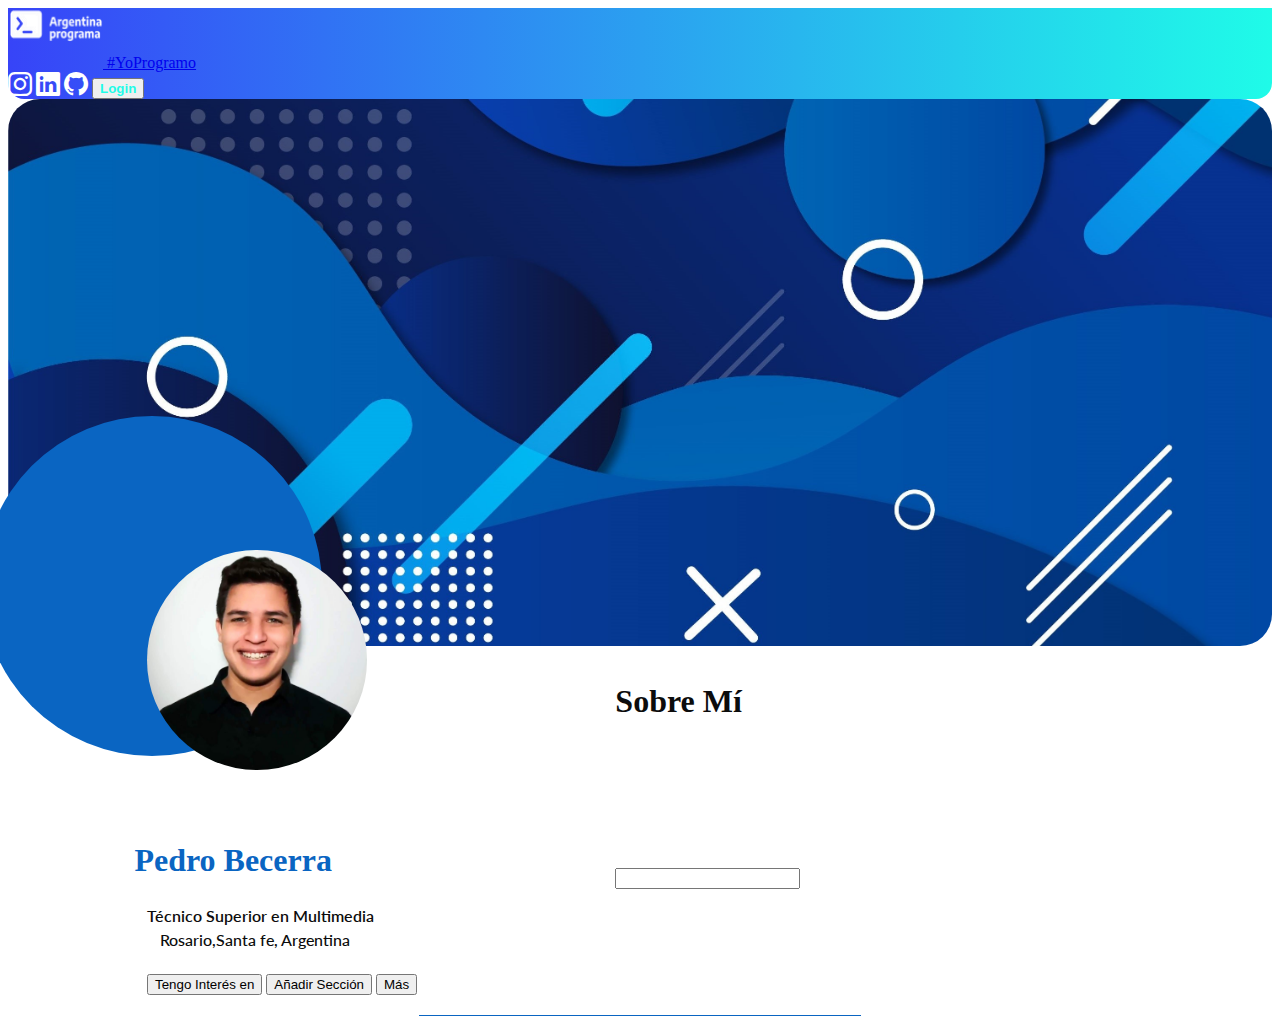
==== index.html @ f67e04b5 "sección sobre mi actualizada" ====
<!DOCTYPE html>
<html lang="en">
<head>
    <meta charset="UTF-8">
    <meta http-equiv="X-UA-Compatible" content="IE=edge">
    <meta name="viewport" content="width=device-width, initial-scale=1.0">
    <link rel="stylesheet" type="text/css" href="CSS/styles.css">

    <link rel="stylesheet" href="https://cdn.jsdelivr.net/npm/bootstrap-icons@1.10.3/font/bootstrap-icons.css">
    <link href="https://cdn.jsdelivr.net/npm/bootstrap@5.3.0-alpha1/dist/css/bootstrap.min.css" rel="stylesheet" integrity="sha384-GLhlTQ8iRABdZLl6O3oVMWSktQOp6b7In1Zl3/Jr59b6EGGoI1aFkw7cmDA6j6gD" crossorigin="anonymous">

    <title>Portfolio Web - Pedro Becerra</title>
</head>
<header>

    <nav class="navbar fixed-top navbar-expand-lg navbar-dark" style=" background: linear-gradient(to left, #1FFBE8, #3744F8);
    border-radius: 0px 0px 16px 16px;">
        <div class="container-fluid">
          <a class="navbar-brand" href="#">
            <img src="images/logo-AP.png" alt="Logo" width="95" height="35" style="margin-bottom: 2%;" >
           #YoProgramo
          </a>
        </div>
        <div class="container-fluid d-flex align-items-end">
            <div class="container"></div>
           <a href="http://instagram.com/becerrapedro4"> <i class="bi-instagram mx-2" style="font-size: 1.5rem; color: #fff"></i></a>
           <a href="http://www.linkedin.com/in/becerrapedro2023"><i class="bi-linkedin mx-2" style="font-size: 1.5rem; color: #fff"></i></a>
           <a href="http://github.com/becerrapedro4"><i class="bi-github me-4 ms-2" style="font-size: 1.5rem; color: #fff"></i></a>
                <a href="login.html"><button type="button" class="btn btn-light"  style="font-weight: bold; color: #1FFBE8;" >Login</button></a>
        </div>
      </nav>

</header>
<body>
   
       <div id="banner"> <img id="Banner-img" src="images/banner.jpg" alt="banner" width="100%" height="100%">
      <div class="btn-edit"></div> 
      </div>
     
      <div class="info" style="padding: 16px;">
       <div class="perfil-img">
        <img src="images/me.jpg" alt="perfil">
         </div>
      <div class="btn-edit"></div>
      <div class="titulo-seccion"><h1>Sobre Mí</h1></div>
      </div>

      <div class="datos-personales">
        <h1>Pedro Becerra</h1>

         <div class="titulo">Técnico Superior en Multimedia</div>
        <div class="ciudad">Rosario,Santa fe, Argentina</div>
        
        <div style="margin-left: 11%; margin-top: 2%;">
          <button type="button" class="btn btn-primary">Tengo Interés en</button>
        <button type="button" class="btn btn-light">Añadir Sección</button>
        <button type="button" class="btn btn-light">Más</button>
      </div>
      <div class="linea"></div>
      <div  class="texto-sobremi">
        <input type="text"> 
    </div>
        
    </div>



    <script src="https://cdn.jsdelivr.net/npm/@popperjs/core@2.11.6/dist/umd/popper.min.js" integrity="sha384-oBqDVmMz9ATKxIep9tiCxS/Z9fNfEXiDAYTujMAeBAsjFuCZSmKbSSUnQlmh/jp3" crossorigin="anonymous"></script>
<script src="https://cdn.jsdelivr.net/npm/bootstrap@5.3.0-alpha1/dist/js/bootstrap.min.js" integrity="sha384-mQ93GR66B00ZXjt0YO5KlohRA5SY2XofN4zfuZxLkoj1gXtW8ANNCe9d5Y3eG5eD" crossorigin="anonymous"></script>
</body>
</html>
---- CSS/styles.css ----
@import url(https://fonts.googleapis.com/css?family=Reem+Kufi+Fun:regular,500,600,700);
@import url(https://fonts.googleapis.com/css?family=Lato:100,100italic,300,300italic,regular,italic,700,700italic,900,900italic);

div#banner{
    display: flex;
    z-index: 1;
}

div#banner img {
    width: 100%;
    border-radius: 32px;
}



#login {
    
        border: 1px;
        border-radius: 16px;
        padding: 20px;
        width: 36%; 
        height: 67%;
        position: absolute;
        top: 25%;
        left: 32%;
        
    }



.square-login {
    width: 40%; 
    height: 80%;
    position: absolute;
    top: 15%;
    left: 30%;
    background: #4e7f9eb2;
    border-radius: 16px;
    box-shadow: 0 4px 30px rgba(0, 0, 0, 0.1);
    backdrop-filter: blur(11.4px);
    -webkit-backdrop-filter: blur(11.4px);
    border: 1px solid rgba(255, 255, 255, 0.795);
}

.square-login h1 {
    text-align: center; 
    font-family: lato;
    margin-top: 4%;
    color: #fff;
}


.perfil-img img{
    margin-top: -112px;
    margin-left: 10%;
    border-radius: 50%;
    object-fit: fill;
    height: 220px;
    width: 220px;
    background: #f5fcff;
    box-shadow: -105px -74px 0px 60px #0a65c2;
    z-index: 1;

}

.titulo-seccion {
    margin-top: -112px;
    margin-left: 48%;
    color: #0c0c0c;
    font-weight: 600;

}

.datos-personales h1{
    padding-top: 5%;
    margin-left: 10%;
    color: #0a65c2;
    font-weight: 600;
}
.titulo{
    padding-top: 5px;
    margin-left: 11%;
    color: #0c0c0c;
    font-weight: 600;
    font-family: lato;
}
.ciudad{
    padding-top: 5px;
    margin-left: 12%;
    color: #0c0c0c;
    font-weight: 500;
    font-family: lato;
}
.linea {
    border-top: 1px solid #0a65c2;
    height: 2px;
    max-width: 35%;
    padding: 0;
    margin: 20px auto 0 auto;
  }

 .texto-sobremi {

    color: #0c0c0c;
    margin-top: -150px;
    margin-left: 48%;

 }
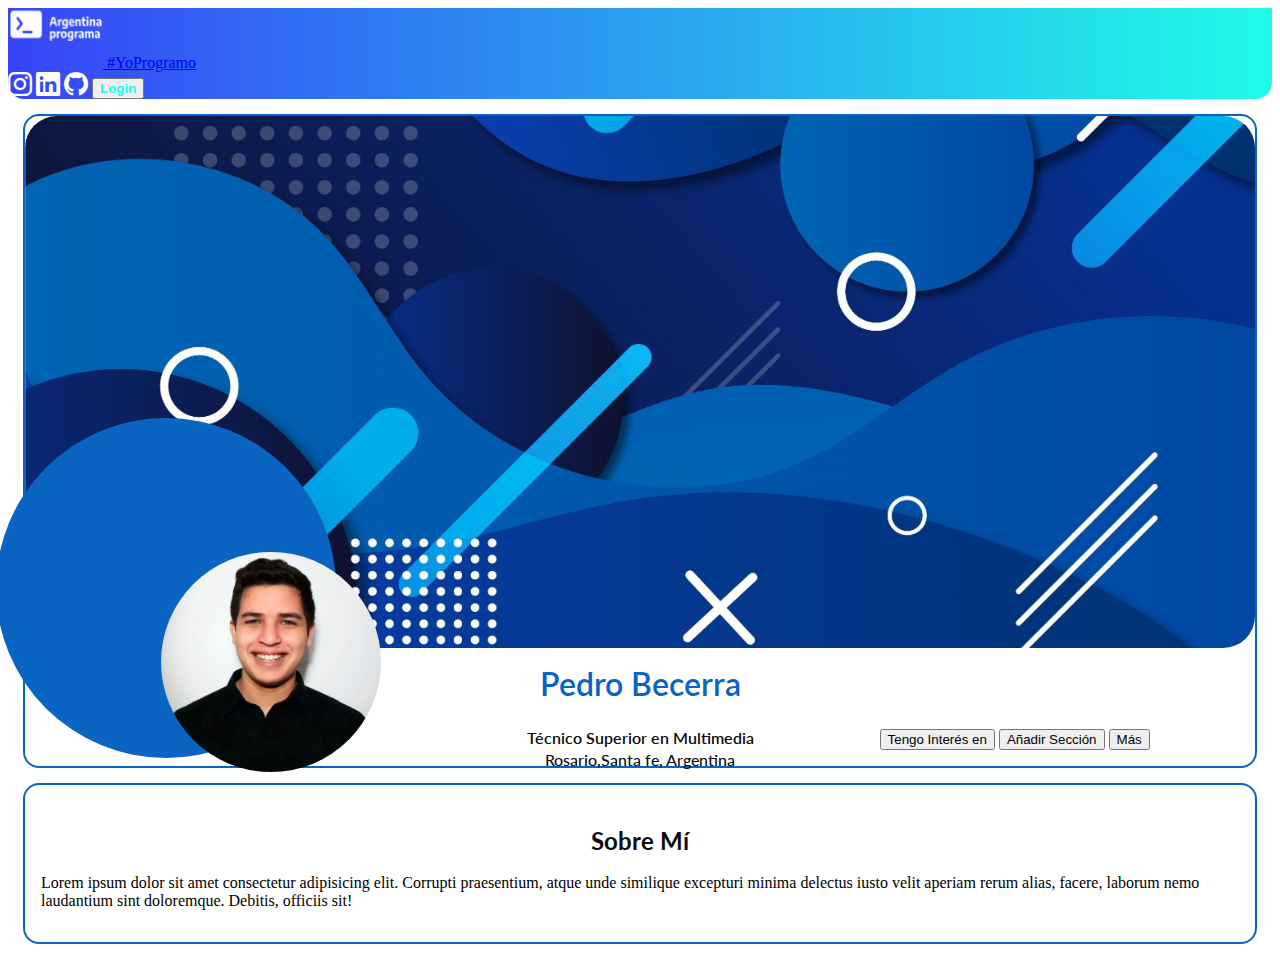
==== commit bd777b7f: "re estructuracion de codigo +  edicion de secciones" ====
--- a/index.html
+++ b/index.html
@@ -32,39 +32,93 @@
 
 </header>
 <body>
-   
+  <div class="section-box" >
        <div id="banner"> <img id="Banner-img" src="images/banner.jpg" alt="banner" width="100%" height="100%">
       <div class="btn-edit"></div> 
       </div>
+     <div id="inner-section-box" style=" padding: 16px;">
+        
+              <div class="perfil-img">
+                <img src="images/me.jpg" alt="perfil">
+                  <!-- <div  class="btn-edit" onclick="cambiar_foto()">
+                        <a href="#" class="btn-right">
+                        <i class="fa fa-pen"></i>
+                         </a>
+                      </div>-->
+              </div>
      
-      <div class="info" style="padding: 16px;">
-       <div class="perfil-img">
-        <img src="images/me.jpg" alt="perfil">
-         </div>
-      <div class="btn-edit"></div>
-      <div class="titulo-seccion"><h1>Sobre Mí</h1></div>
+          <div class="datos-personales">
+            <h1>Pedro Becerra</h1>
+
+           <div class="titulo">Técnico Superior en Multimedia</div>
+           <div class="ciudad">Rosario,Santa fe, Argentina</div>
+        
+            <div id="perfil-btn">
+              <button type="button" class="btn btn-primary">Tengo Interés en</button>
+              <button type="button" class="btn btn-light">Añadir Sección</button>
+              <button type="button" class="btn btn-light">Más</button>
+            </div>
+          </div>
       </div>
+  </div>
 
-      <div class="datos-personales">
-        <h1>Pedro Becerra</h1>
+    <div class="section-box" style="padding: 16px;">
+        <div class="titulo-seccion">
+          <h2>Sobre Mí</h2>
+          <div  type="button"  class="btn-edit" onclick="cambiar_parrafo()">
+          <a href="#" class="btn-right">
+            <i class="fa fa-pen"></i>
+          </a>
+           </div>
+          </div>
 
-         <div class="titulo">Técnico Superior en Multimedia</div>
-        <div class="ciudad">Rosario,Santa fe, Argentina</div>
-        
-        <div style="margin-left: 11%; margin-top: 2%;">
-          <button type="button" class="btn btn-primary">Tengo Interés en</button>
-        <button type="button" class="btn btn-light">Añadir Sección</button>
-        <button type="button" class="btn btn-light">Más</button>
+      <div >
+        <p id="texto-sobremi">Lorem ipsum dolor sit amet consectetur adipisicing elit. Corrupti praesentium, atque unde similique excepturi minima delectus iusto velit aperiam rerum alias, facere, laborum nemo laudantium sint doloremque. Debitis, officiis sit!</p>
       </div>
-      <div class="linea"></div>
-      <div  class="texto-sobremi">
-        <input type="text"> 
-    </div>
+      <div>
+        <input id="edit-sobremi" type="text" oninput="ocultarInput(this.value)" style="display: none;"> 
+       </div>
         
     </div>
 
-
-
+    <script>
+      /*funcion que cambia visivilidad de caja de texto para editar secciones
+      toma el texto con id="texto-sobremi"
+      y lo muestra en consola
+      */
+      
+      function editar_parrafo(){
+      
+        document.getElementById("edit-sobremi").style.display = "block";
+        let texto = document.getElementById("texto-sobremi").innerText;
+        console.log(texto);
+      
+      };
+      
+      function ocultarInput(){
+      
+        document.getElementById("texto-sobremi").innerText=valor;
+      
+      };
+      
+      function logMessage(message) {
+        console.log(message + "<br>");
+      };
+      
+      //controla si presiono enter
+      
+      let textarea=document.getElementById("edit-sobremi")
+      textarea.addEventListener('keyup', (e) => {
+        logMessage('key "${e.key}" released [event: keyup]');
+        if (e.key=="Enter"){
+          document.getElementById("edit-sobremi").style.display = "none";
+        }
+      });
+      
+      
+      
+      
+      </script>
     <script src="https://cdn.jsdelivr.net/npm/@popperjs/core@2.11.6/dist/umd/popper.min.js" integrity="sha384-oBqDVmMz9ATKxIep9tiCxS/Z9fNfEXiDAYTujMAeBAsjFuCZSmKbSSUnQlmh/jp3" crossorigin="anonymous"></script>
 <script src="https://cdn.jsdelivr.net/npm/bootstrap@5.3.0-alpha1/dist/js/bootstrap.min.js" integrity="sha384-mQ93GR66B00ZXjt0YO5KlohRA5SY2XofN4zfuZxLkoj1gXtW8ANNCe9d5Y3eG5eD" crossorigin="anonymous"></script>
 </body>
--- a/CSS/styles.css
+++ b/CSS/styles.css
@@ -63,46 +63,58 @@
 
 }
 
-.titulo-seccion {
-    margin-top: -112px;
-    margin-left: 48%;
-    color: #0c0c0c;
-    font-weight: 600;
 
-}
 
 .datos-personales h1{
-    padding-top: 5%;
-    margin-left: 10%;
+    text-align: center;
+    font-family: lato;
+    margin-top: -112px;
     color: #0a65c2;
     font-weight: 600;
 }
 .titulo{
-    padding-top: 5px;
-    margin-left: 11%;
+    padding-top: 3px;
+    text-align: center;
     color: #0c0c0c;
     font-weight: 600;
     font-family: lato;
 }
 .ciudad{
-    padding-top: 5px;
-    margin-left: 12%;
+    padding-top: 3px;
+    padding-bottom: 15px;
+    text-align: center;
     color: #0c0c0c;
     font-weight: 500;
     font-family: lato;
 }
-.linea {
-    border-top: 1px solid #0a65c2;
-    height: 2px;
-    max-width: 35%;
-    padding: 0;
-    margin: 20px auto 0 auto;
-  }
+
+#perfil-btn{
+padding-top: 5px;
+margin-top: -60px;
+margin-left: 70%;
+}
+
+.titulo-seccion{
+    padding-top: 5px;
+    color: #0c0c0c;
+    text-align: center;
+    font-family: lato;
+    font-weight: 700;
+}
 
  .texto-sobremi {
 
     color: #0c0c0c;
-    margin-top: -150px;
-    margin-left: 48%;
+    text-align: center;
 
+ }
+
+ .section-box {
+    border: 2px solid #0a65c2;
+    margin: 15px;
+    border-radius: 16px;
+
+ }
+ .btn-edit {
+  
  }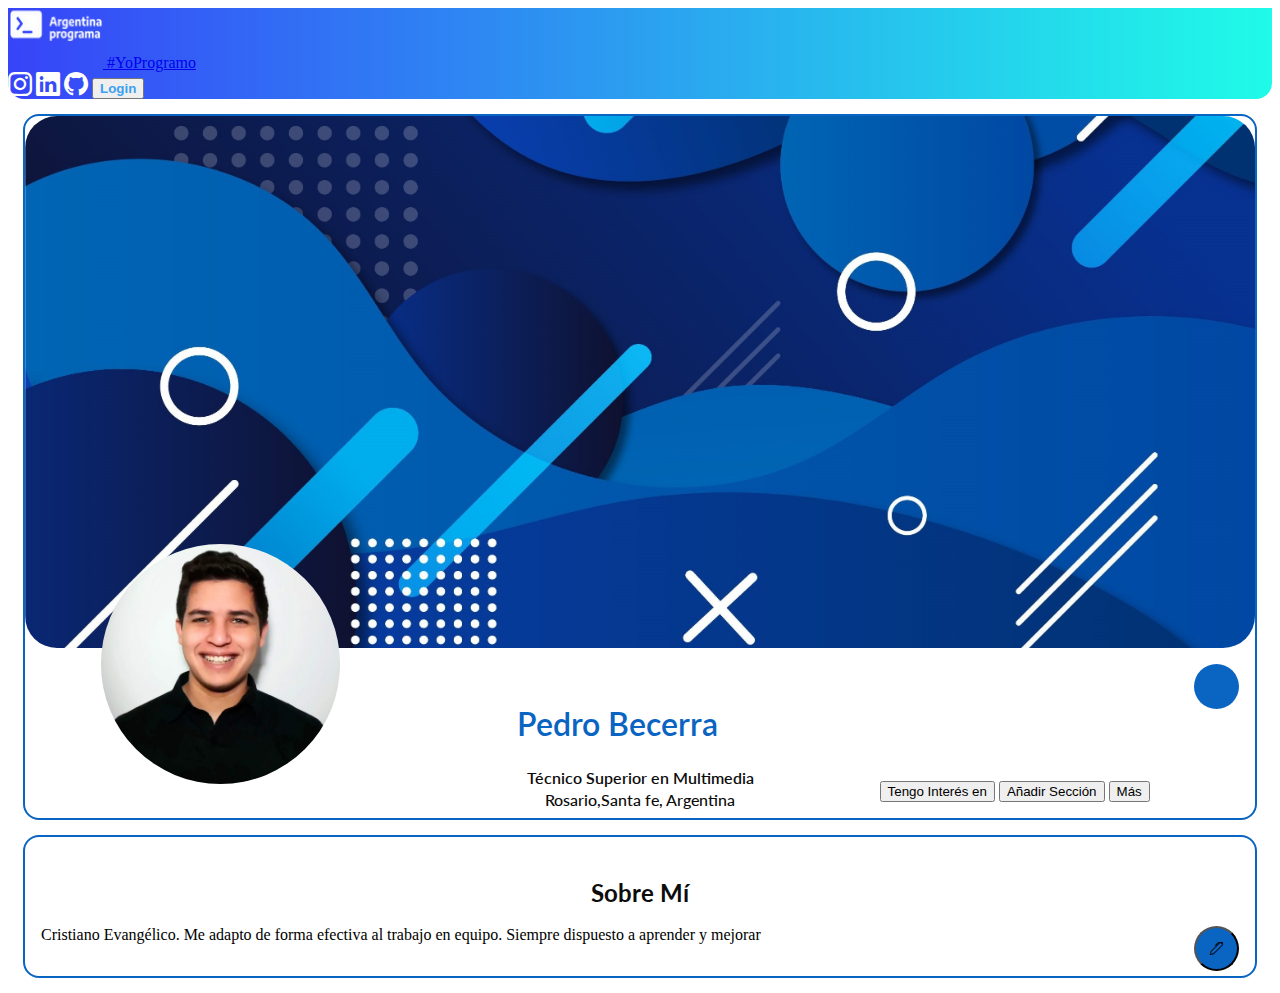
==== commit 3b55250e: "test btn editar y responsive foto" ====
--- a/index.html
+++ b/index.html
@@ -26,7 +26,7 @@
            <a href="http://instagram.com/becerrapedro4"> <i class="bi-instagram mx-2" style="font-size: 1.5rem; color: #fff"></i></a>
            <a href="http://www.linkedin.com/in/becerrapedro2023"><i class="bi-linkedin mx-2" style="font-size: 1.5rem; color: #fff"></i></a>
            <a href="http://github.com/becerrapedro4"><i class="bi-github me-4 ms-2" style="font-size: 1.5rem; color: #fff"></i></a>
-                <a href="login.html"><button type="button" class="btn btn-light"  style="font-weight: bold; color: #1FFBE8;" >Login</button></a>
+                <a href="login.html"><button type="button" class="btn btn-light"  style="font-weight: bold; color: #3ca0f1;" >Login</button></a>
         </div>
       </nav>
 
@@ -40,11 +40,13 @@
         
               <div class="perfil-img">
                 <img src="images/me.jpg" alt="perfil">
-                  <!-- <div  class="btn-edit" onclick="cambiar_foto()">
-                        <a href="#" class="btn-right">
-                        <i class="fa fa-pen"></i>
-                         </a>
-                      </div>-->
+                
+                <div  class="btn-edit" onclick="cambiar_foto()">
+                      <a href="#" class="btn-right">
+                      <i class="fa fa-pen"></i>
+                       </a>
+                    </div>
+                    
               </div>
      
           <div class="datos-personales">
@@ -65,16 +67,15 @@
     <div class="section-box" style="padding: 16px;">
         <div class="titulo-seccion">
           <h2>Sobre Mí</h2>
-          <div  type="button"  class="btn-edit" onclick="cambiar_parrafo()">
-          <a href="#" class="btn-right">
-            <i class="fa fa-pen"></i>
-          </a>
-           </div>
+          <button type="button" class="btn-edit" onclick="editar_parrafo()">
+            <i class="bi-pen me-4 ms-2"></i>
+        </button>
           </div>
 
       <div >
-        <p id="texto-sobremi">Lorem ipsum dolor sit amet consectetur adipisicing elit. Corrupti praesentium, atque unde similique excepturi minima delectus iusto velit aperiam rerum alias, facere, laborum nemo laudantium sint doloremque. Debitis, officiis sit!</p>
-      </div>
+        <p id="texto-sobremi">Cristiano Evangélico.
+          Me adapto de forma efectiva al trabajo en equipo.
+          Siempre dispuesto a aprender y mejorar</div>
       <div>
         <input id="edit-sobremi" type="text" oninput="ocultarInput(this.value)" style="display: none;"> 
        </div>
--- a/CSS/styles.css
+++ b/CSS/styles.css
@@ -3,7 +3,6 @@
 
 div#banner{
     display: flex;
-    z-index: 1;
 }
 
 div#banner img {
@@ -49,18 +48,15 @@
     color: #fff;
 }
 
-
 .perfil-img img{
-    margin-top: -112px;
-    margin-left: 10%;
+    margin-top: -10%;
+    margin-left: 5%;
     border-radius: 50%;
     object-fit: fill;
-    height: 220px;
-    width: 220px;
-    background: #f5fcff;
-    box-shadow: -105px -74px 0px 60px #0a65c2;
-    z-index: 1;
-
+    height:20%;
+    width: 20%;
+    position: relative;
+    z-index: 2;  
 }
 
 
@@ -68,7 +64,7 @@
 .datos-personales h1{
     text-align: center;
     font-family: lato;
-    margin-top: -112px;
+    margin-top: -7%;
     color: #0a65c2;
     font-weight: 600;
 }
@@ -90,9 +86,19 @@
 
 #perfil-btn{
 padding-top: 5px;
-margin-top: -60px;
+margin-top: -4%;
 margin-left: 70%;
 }
+
+.btn-edit {
+    float: right;
+    width: 45px;
+    height: 45px;
+    border-radius: 50%;
+    background-color: #0a65c2;
+}
+
+
 
 .titulo-seccion{
     padding-top: 5px;
@@ -115,6 +121,4 @@
     border-radius: 16px;
 
  }
- .btn-edit {
-  
- }+ 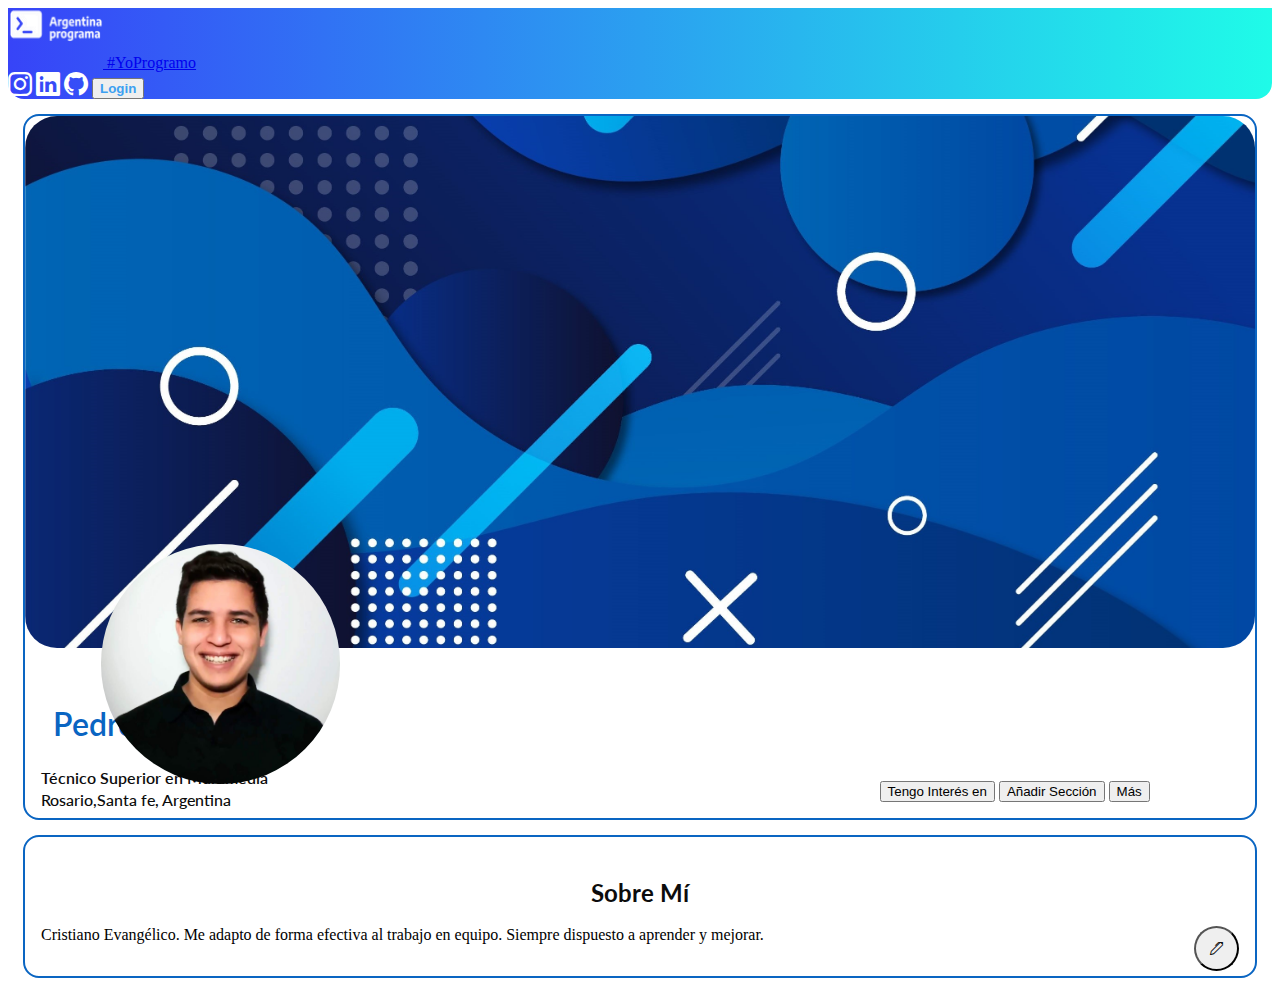
==== commit 098e12dd: "correccion input text + intento de centrado" ====
--- a/index.html
+++ b/index.html
@@ -54,13 +54,13 @@
 
            <div class="titulo">Técnico Superior en Multimedia</div>
            <div class="ciudad">Rosario,Santa fe, Argentina</div>
-        
+          </div>
             <div id="perfil-btn">
               <button type="button" class="btn btn-primary">Tengo Interés en</button>
               <button type="button" class="btn btn-light">Añadir Sección</button>
               <button type="button" class="btn btn-light">Más</button>
             </div>
-          </div>
+          
       </div>
   </div>
 
@@ -75,11 +75,11 @@
       <div >
         <p id="texto-sobremi">Cristiano Evangélico.
           Me adapto de forma efectiva al trabajo en equipo.
-          Siempre dispuesto a aprender y mejorar</div>
+          Siempre dispuesto a aprender y mejorar.</p>
       <div>
         <input id="edit-sobremi" type="text" oninput="ocultarInput(this.value)" style="display: none;"> 
        </div>
-        
+      </div>
     </div>
 
     <script>
@@ -98,7 +98,7 @@
       
       function ocultarInput(){
       
-        document.getElementById("texto-sobremi").innerText=valor;
+        document.getElementById("texto-sobremi").innerText=document.getElementById("edit-sobremi").value;
       
       };
       
--- a/CSS/styles.css
+++ b/CSS/styles.css
@@ -62,15 +62,16 @@
 
 
 .datos-personales h1{
-    text-align: center;
+    
     font-family: lato;
     margin-top: -7%;
+    margin-left: 1%;
     color: #0a65c2;
     font-weight: 600;
 }
 .titulo{
     padding-top: 3px;
-    text-align: center;
+    
     color: #0c0c0c;
     font-weight: 600;
     font-family: lato;
@@ -78,7 +79,7 @@
 .ciudad{
     padding-top: 3px;
     padding-bottom: 15px;
-    text-align: center;
+
     color: #0c0c0c;
     font-weight: 500;
     font-family: lato;
@@ -95,7 +96,7 @@
     width: 45px;
     height: 45px;
     border-radius: 50%;
-    background-color: #0a65c2;
+    
 }
 
 
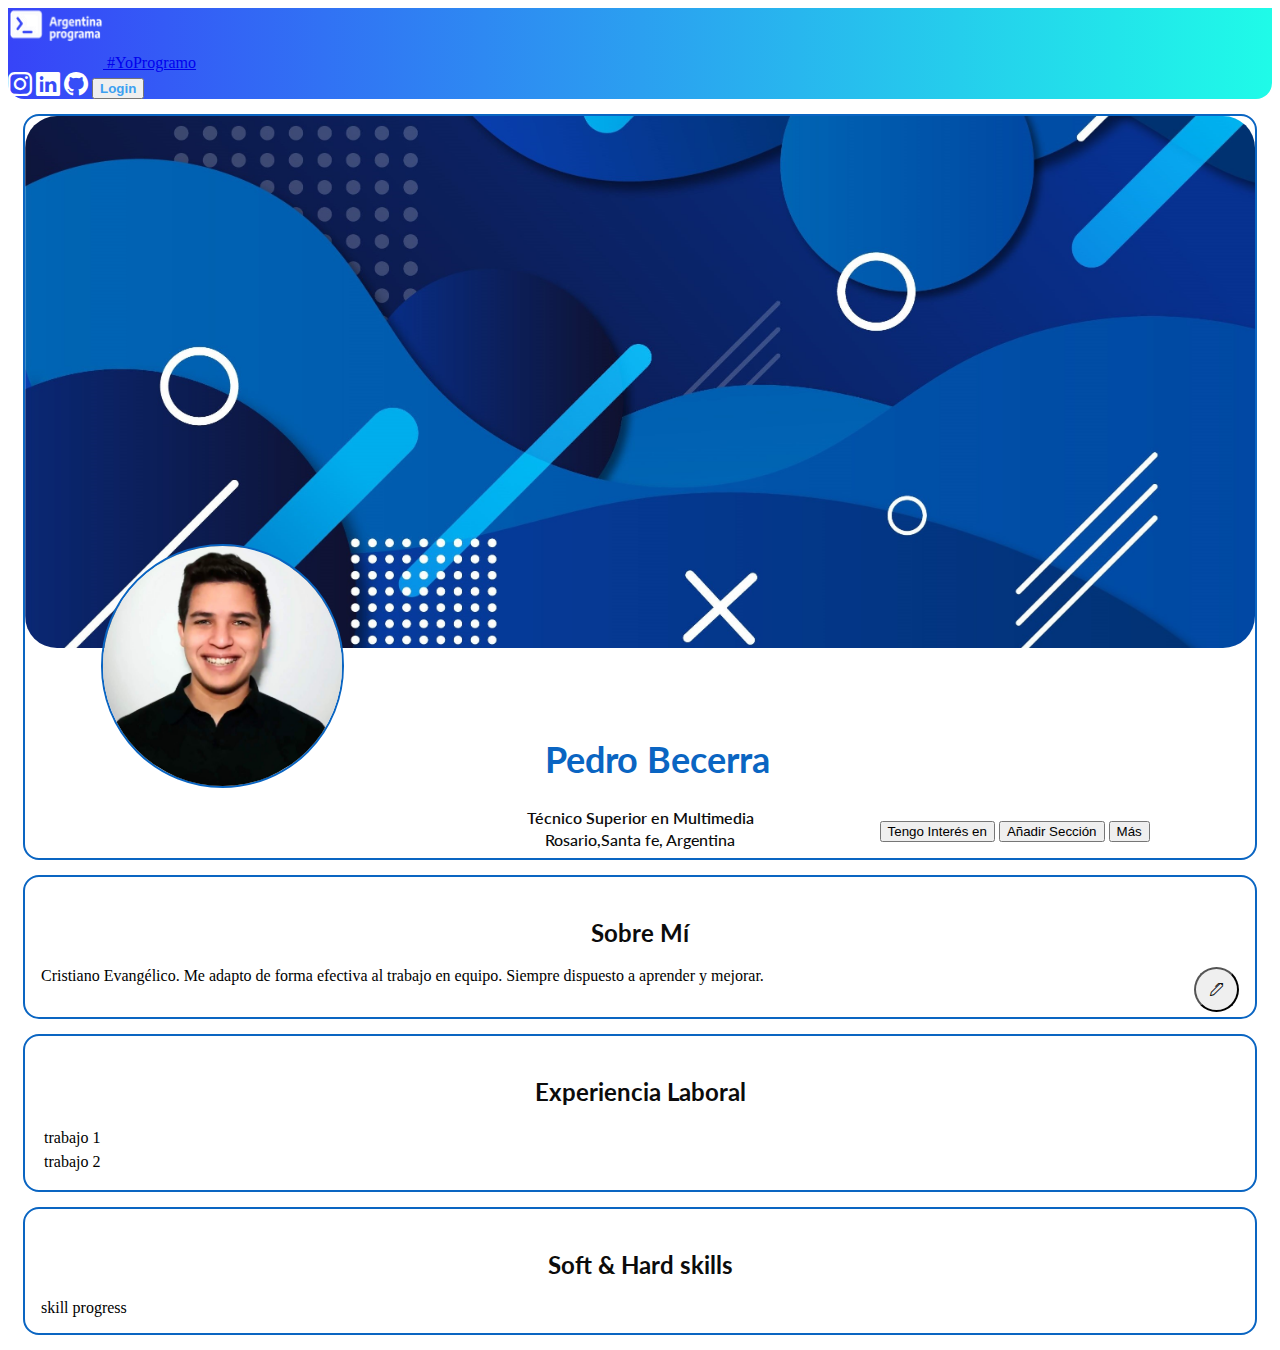
==== commit 979afd07: "agregado de secciones" ====
--- a/index.html
+++ b/index.html
@@ -50,10 +50,9 @@
               </div>
      
           <div class="datos-personales">
-            <h1>Pedro Becerra</h1>
-
-           <div class="titulo">Técnico Superior en Multimedia</div>
-           <div class="ciudad">Rosario,Santa fe, Argentina</div>
+            <div class="nombre titulo-seccion"> <h1>Pedro Becerra</h1></div>
+            <div class="titulo">Técnico Superior en Multimedia</div>
+            <div class="ciudad">Rosario,Santa fe, Argentina</div>
           </div>
             <div id="perfil-btn">
               <button type="button" class="btn btn-primary">Tengo Interés en</button>
@@ -82,6 +81,29 @@
       </div>
     </div>
 
+    <div class="section-box" style="padding: 16px;">
+    <div class="titulo-seccion"><h2>Experiencia Laboral</h2></div>
+
+        <div class="work-box" style="padding: 3px">
+        trabajo 1</div>
+      
+          
+          <div class="work-box" style="padding: 3px">
+            trabajo 2</div>
+            
+    
+    </div>
+
+    <div class="section-box" style="padding: 16px;">
+    <div class="titulo-seccion"><h2>Soft & Hard skills</h2></div>
+
+<div class="progress">
+skill progress</div>
+
+
+    </div>
+    
+    
     <script>
       /*funcion que cambia visivilidad de caja de texto para editar secciones
       toma el texto con id="texto-sobremi"
--- a/CSS/styles.css
+++ b/CSS/styles.css
@@ -52,6 +52,7 @@
     margin-top: -10%;
     margin-left: 5%;
     border-radius: 50%;
+    border: 2px solid #0a65c2;
     object-fit: fill;
     height:20%;
     width: 20%;
@@ -60,14 +61,17 @@
 }
 
 
-
-.datos-personales h1{
+.datos-personales{
+    text-align: center;
+}
+.datos-personales .nombre{
     
     font-family: lato;
     margin-top: -7%;
-    margin-left: 1%;
+    margin-left: 3%;
     color: #0a65c2;
-    font-weight: 600;
+    font-size: large;
+    font-weight: 800;
 }
 .titulo{
     padding-top: 3px;
@@ -106,7 +110,7 @@
     color: #0c0c0c;
     text-align: center;
     font-family: lato;
-    font-weight: 700;
+    font-weight: bolder;
 }
 
  .texto-sobremi {
